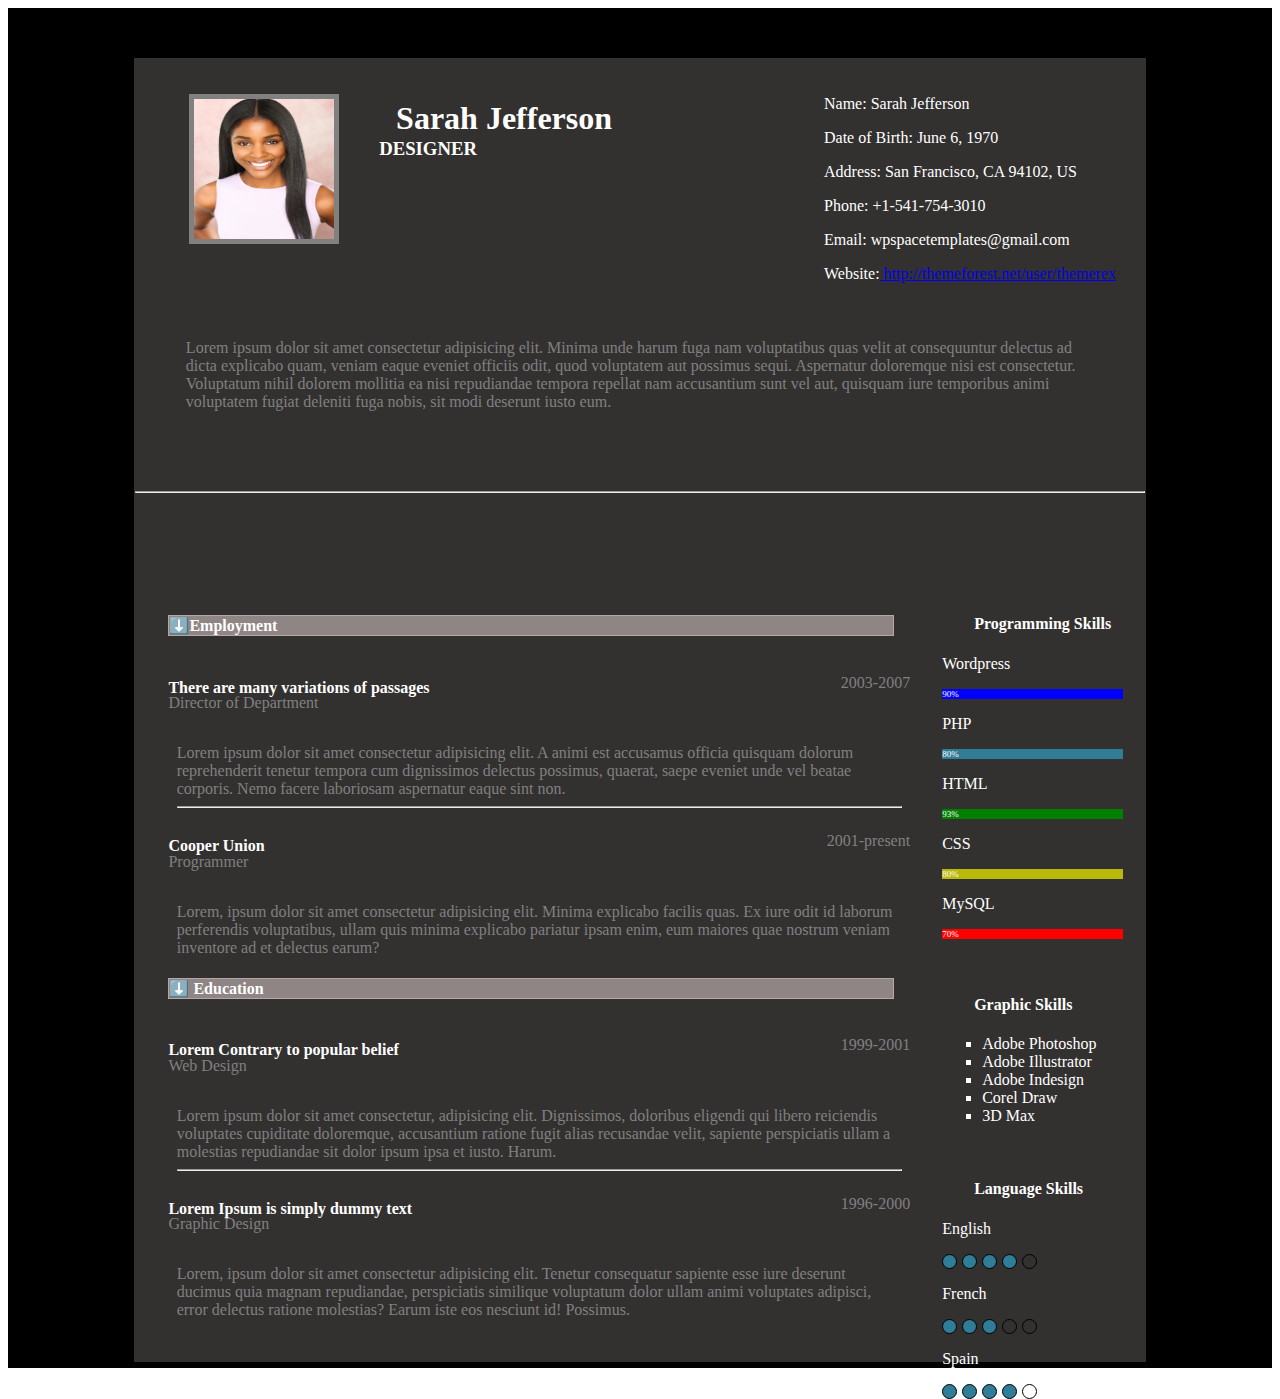
==== Resume.html @ 9eb63f41 "Create a resume template" ====
<!DOCTYPE html>
<html lang="en">
  <head>
    <meta charset="UTF-8" />
    <meta http-equiv="X-UA-Compatible" content="IE=edge" />
    <meta name="viewport" content="width=device-width, initial-scale=1.0" />
    <title>Resume Template</title>
    <link rel="stylesheet" href="css/Resume.css" />
  </head>
  <body>
    <div class="background">
      <div class="resume-section">
        <div class="section1">
          <div class="intro">
            <img src="images/Headshot.jpg" alt="Headshot" />
            <h1>Sarah Jefferson</h1>
            <h3 class="first">DESIGNER</h3>
            <aside class="aside1">
              <p>Name: Sarah Jefferson</p>
              <p>Date of Birth: June 6, 1970</p>
              <p>Address: San Francisco, CA 94102, US</p>
              <p>Phone: +1-541-754-3010</p>
              <p>Email: wpspacetemplates@gmail.com</p>

              <p>
                Website:<a href="#"> http://themeforest.net/user/themerex</a>
              </p>
            </aside>
          </div>

          <p class="p1">
            Lorem ipsum dolor sit amet consectetur adipisicing elit. Minima unde
            harum fuga nam voluptatibus quas velit at consequuntur delectus ad
            dicta explicabo quam, veniam eaque eveniet officiis odit, quod
            voluptatem aut possimus sequi. Aspernatur doloremque nisi est
            consectetur. Voluptatum nihil dolorem mollitia ea nisi repudiandae
            tempora repellat nam accusantium sunt vel aut, quisquam iure
            temporibus animi voluptatem fugiat deleniti fuga nobis, sit modi
            deserunt iusto eum.
          </p>
        </div>
        <hr class="rule1" />
        <div class="section2">
          <div class="main">
            <div class="education">
              <h4 class="stats">⬇️Employment</h4>
            </div>
            <div class="history1">
              <h4>There are many variations of passages</h4>
              <p>2003-2007</p>
            </div>
            <p class="p2">Director of Department</p>
            <p class="p3">
              Lorem ipsum dolor sit amet consectetur adipisicing elit. A animi
              est accusamus officia quisquam dolorum reprehenderit tenetur
              tempora cum dignissimos delectus possimus, quaerat, saepe eveniet
              unde vel beatae corporis. Nemo facere laboriosam aspernatur eaque
              sint non.
            </p>
            <hr class="rule2" />
            <div class="history2">
              <h4>Cooper Union</h4>
              <p>2001-present</p>
            </div>
            <p class="p2">Programmer</p>
            <p class="p3">
              Lorem, ipsum dolor sit amet consectetur adipisicing elit. Minima
              explicabo facilis quas. Ex iure odit id laborum perferendis
              voluptatibus, ullam quis minima explicabo pariatur ipsam enim, eum
              maiores quae nostrum veniam inventore ad et delectus earum?
            </p>
            <h4 class="stats">
              <span class="second-stats">⬇️</span> Education
            </h4>
            <div class="history3">
              <h4>Lorem Contrary to popular belief</h4>
              <p>1999-2001</p>
            </div>
            <p class="p2">Web Design</p>
            <p class="p3">
              Lorem ipsum dolor sit amet consectetur, adipisicing elit.
              Dignissimos, doloribus eligendi qui libero reiciendis voluptates
              cupiditate doloremque, accusantium ratione fugit alias recusandae
              velit, sapiente perspiciatis ullam a molestias repudiandae sit
              dolor ipsum ipsa et iusto. Harum.
            </p>
            <hr class="rule2" />
            <div class="history4">
              <h4>Lorem Ipsum is simply dummy text</h4>
              <p>1996-2000</p>
            </div>
            <p class="p2">Graphic Design</p>
            <p class="p3">
              Lorem, ipsum dolor sit amet consectetur adipisicing elit. Tenetur
              consequatur sapiente esse iure deserunt ducimus quia magnam
              repudiandae, perspiciatis similique voluptatum dolor ullam animi
              voluptates adipisci, error delectus ratione molestias? Earum iste
              eos nesciunt id! Possimus.
            </p>
          </div>
          <aside class="aside2">
            <h4>Programming Skills</h4>
            <div>
              <p>Wordpress</p>
              <div class="wordpress">90%</div>
            </div>
            <div>
              <p>PHP</p>
              <div class="php">80%</div>
            </div>
            <div>
              <p>HTML</p>
              <div class="html">93%</div>
            </div>
            <div>
              <p>CSS</p>
              <div class="css">80%</div>
            </div>
            <div>
              <p>MySQL</p>
              <div class="mysql">70%</div>
            </div>
            <br /><br />
            <div>
              <h4>Graphic Skills</h4>
              <ul>
                <li class="list1">Adobe Photoshop</li>
                <li class="list2">Adobe Illustrator</li>
                <li class="list3">Adobe Indesign</li>
                <li class="list4">Corel Draw</li>
                <li class="list5">3D Max</li>
              </ul>
            </div>
            <br />
            <div>
              <h4>Language Skills</h4>
              <div>
                <p>English</p>
                <div class="ratings">
                  <div class="circle"></div>
                  <div class="circle"></div>
                  <div class="circle"></div>
                  <div class="circle"></div>
                  <div class="nocircle"></div>
                </div>
              </div>
              <div>
                <p>French</p>
                <div class="ratings">
                  <div class="circle"></div>
                  <div class="circle"></div>
                  <div class="circle"></div>
                  <div class="nocircle"></div>
                  <div class="nocircle"></div>
                </div>
              </div>
              <div>
                <p>Spain</p>
                <div class="ratings">
                  <div class="circle"></div>
                  <div class="circle"></div>
                  <div class="circle"></div>
                  <div class="circle"></div>
                  <div class="nocircle"></div>
                </div>
              </div>
            </div>
          </aside>
        </div>
      </div>
    </div>
  </body>
</html>
---- css/Resume.css ----
* {
  scroll-behavior: smooth;
  box-sizing: border-box;
}

.background {
  background-color: black;
  padding-top: 50px;
  height: 85rem;
}

.resume-section {
  background-color: rgb(51, 48, 48);
  border: 1px solid rgb(51, 48, 48);
  margin: auto;
  height: 85rem;
  width: 80%;
  height: auto;
}

img {
  width: 150px;
  height: 150px;
  border: 5px solid gray;
  margin-top: 15px;
}

.intro {
  display: flex;
  justify-content: space-around;
  color: white;
  margin-top: 20px;
  margin-left: 25px;
}

.p1 {
  width: 90%;
  color: gray;
  margin: auto;
  margin-top: 40px;
  margin-bottom: 80px;
}

.first {
  position: relative;
  top: 40px;
  right: 290px;
}

.aside1 p {
  width: 100%;
}

.rule1 {
  margin-bottom: 100px;
}

.rule2 {
  width: 90%;
}

.stats {
  border: 1px solid rgb(182, 167, 167);
  background-color: rgb(143, 133, 133);
  width: 90%;
}

.stats .second-stats {
  color: lime;
}

.section2 {
  background-color: rgb(51, 48, 48);
  border: 1px solid rgb(51, 48, 48);

  width: auto;
  height: 48rem;
}

.main {
  float: left;
  width: 80%;
  /* background-color: rgb(51, 48, 48);
  border: 1px solid rgb(51, 48, 48); */
}

h4 {
  color: white;
  margin-left: 2rem;
}

.p3 {
  color: gray;
  width: 90%;
  margin: auto;
}

.history1 {
  display: flex;
  justify-content: space-between;
  width: 100%;
}

.history1 h4 {
  width: 35rem;
}

.history1 p {
  display: flex;
  justify-content: flex-end;
  color: gray;
  margin-right: 2rem;
}

.history2 {
  display: flex;
  justify-content: space-between;
}

.history2 h4 {
  width: 35rem;
}

.history2 p {
  display: flex;
  justify-content: flex-end;
  color: gray;
  margin-right: 2rem;
}

.history3 {
  display: flex;
  justify-content: space-between;
}

.history3 h4 {
  width: 35rem;
}

.history3 p {
  display: flex;
  justify-content: flex-end;
  color: gray;
  margin-right: 2rem;
}

.history4 {
  display: flex;
  justify-content: space-between;
}

.history4 h4 {
  width: 35rem;
}

.history4 p {
  display: flex;
  justify-content: flex-end;
  color: gray;
  margin-right: 2rem;
}

.p2 {
  margin: -1.5rem 0 2rem 2rem;
  color: gray;
}

.aside2 {
  float: right;
  width: 20%;
  height: auto;
  color: white;
  /* background-color: rgb(51, 48, 48);
  border: 1px solid rgb(51, 48, 48); */
}

.wordpress {
  height: 10px;
  width: 90%;
  background-color: blue;
  font-size: 9px;
}

.php {
  height: 10px;
  width: 90%;
  background-color: rgb(48, 125, 151);
  font-size: 9px;
}

.html {
  height: 10px;
  width: 90%;
  background-color: green;
  font-size: 9px;
}

.css {
  height: 10px;
  width: 90%;
  background-color: rgb(185, 185, 9);
  font-size: 9px;
}

.mysql {
  height: 10px;
  width: 90%;
  background-color: red;
  font-size: 9px;
}

ul {
  list-style: square;
}

.ratings {
  display: flex;
  gap: 5px;
}

.circle {
  border: 1px solid black;
  width: 15px;
  height: 15px;
  border-radius: 50%;
  background-color: rgb(48, 125, 151);
}

.nocircle {
  border: 1px solid black;
  width: 15px;
  height: 15px;
  border-radius: 50%;
}
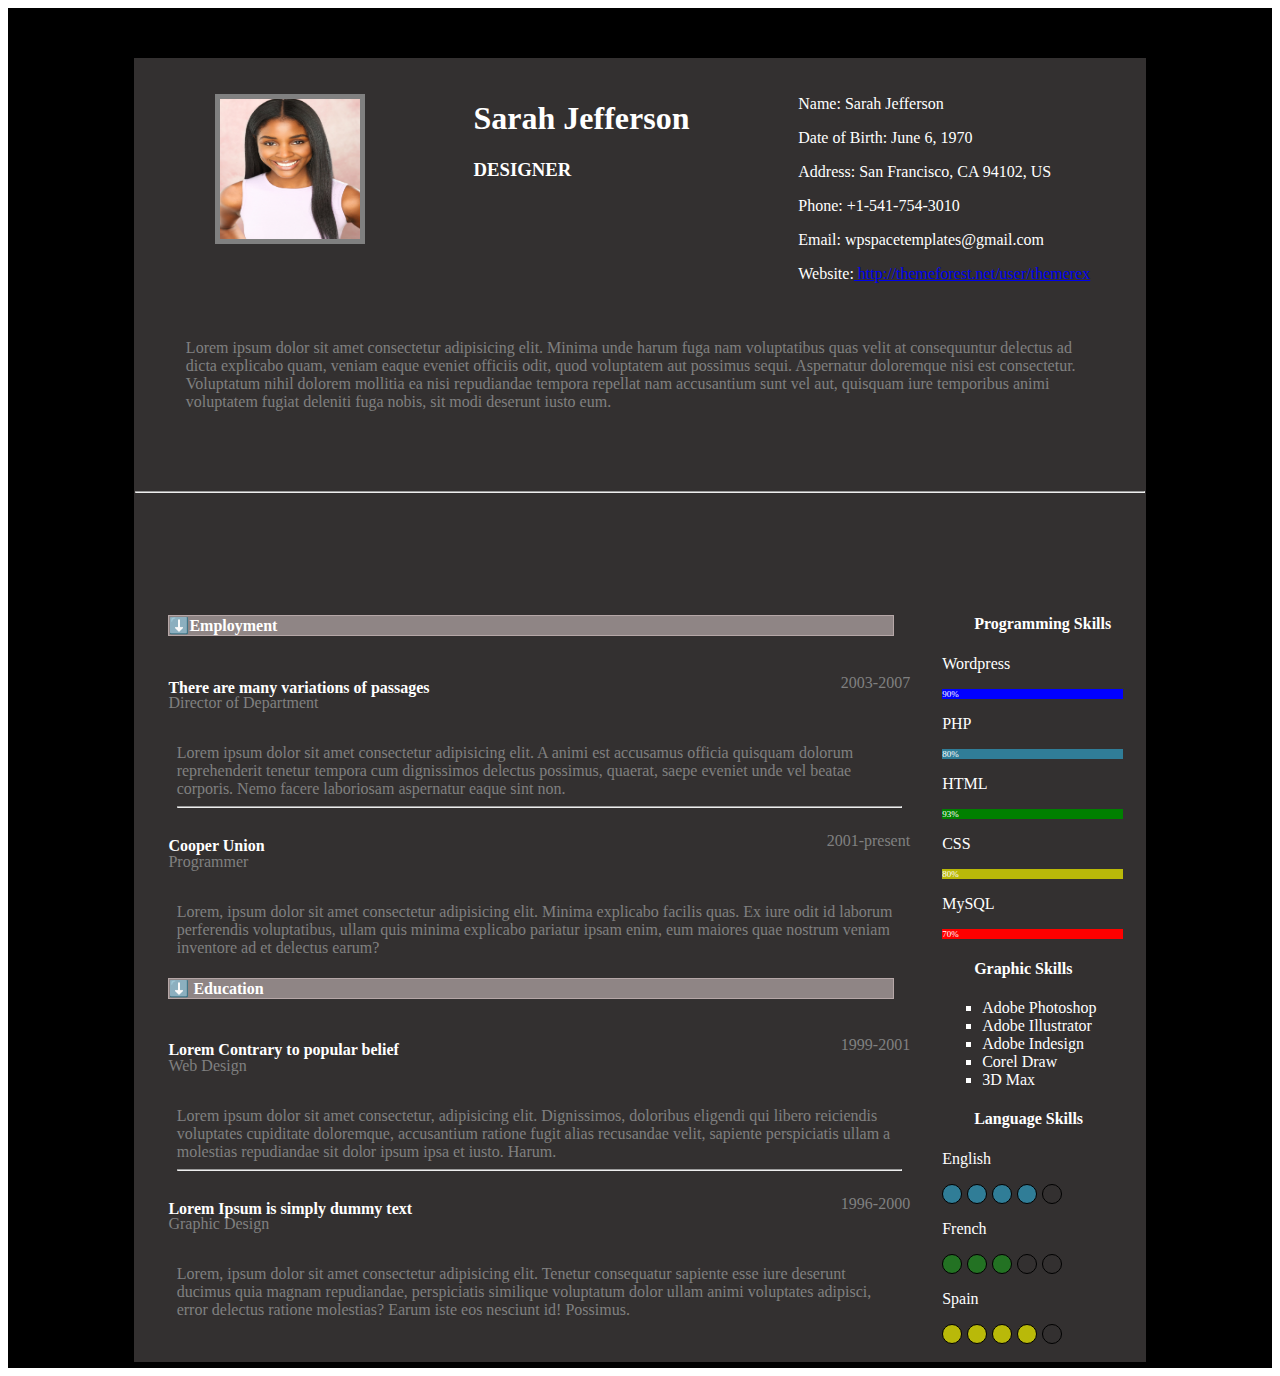
==== commit 59bb861d: "add media queries" ====
--- a/Resume.html
+++ b/Resume.html
@@ -13,19 +13,23 @@
         <div class="section1">
           <div class="intro">
             <img src="images/Headshot.jpg" alt="Headshot" />
-            <h1>Sarah Jefferson</h1>
-            <h3 class="first">DESIGNER</h3>
-            <aside class="aside1">
-              <p>Name: Sarah Jefferson</p>
-              <p>Date of Birth: June 6, 1970</p>
-              <p>Address: San Francisco, CA 94102, US</p>
-              <p>Phone: +1-541-754-3010</p>
-              <p>Email: wpspacetemplates@gmail.com</p>
+            <div>
+              <h1>Sarah Jefferson</h1>
+              <h3 class="first">DESIGNER</h3>
+            </div>
+            <div>
+              <aside class="aside1">
+                <p>Name: Sarah Jefferson</p>
+                <p>Date of Birth: June 6, 1970</p>
+                <p>Address: San Francisco, CA 94102, US</p>
+                <p>Phone: +1-541-754-3010</p>
+                <p>Email: wpspacetemplates@gmail.com</p>
 
-              <p>
-                Website:<a href="#"> http://themeforest.net/user/themerex</a>
-              </p>
-            </aside>
+                <p>
+                  Website:<a href="#"> http://themeforest.net/user/themerex</a>
+                </p>
+              </aside>
+            </div>
           </div>
 
           <p class="p1">
@@ -120,7 +124,7 @@
               <p>MySQL</p>
               <div class="mysql">70%</div>
             </div>
-            <br /><br />
+
             <div>
               <h4>Graphic Skills</h4>
               <ul>
@@ -131,25 +135,25 @@
                 <li class="list5">3D Max</li>
               </ul>
             </div>
-            <br />
+
             <div>
               <h4>Language Skills</h4>
               <div>
                 <p>English</p>
                 <div class="ratings">
-                  <div class="circle"></div>
-                  <div class="circle"></div>
-                  <div class="circle"></div>
-                  <div class="circle"></div>
+                  <div class="circle1"></div>
+                  <div class="circle1"></div>
+                  <div class="circle1"></div>
+                  <div class="circle1"></div>
                   <div class="nocircle"></div>
                 </div>
               </div>
               <div>
                 <p>French</p>
                 <div class="ratings">
-                  <div class="circle"></div>
-                  <div class="circle"></div>
-                  <div class="circle"></div>
+                  <div class="circle2"></div>
+                  <div class="circle2"></div>
+                  <div class="circle2"></div>
                   <div class="nocircle"></div>
                   <div class="nocircle"></div>
                 </div>
@@ -157,10 +161,10 @@
               <div>
                 <p>Spain</p>
                 <div class="ratings">
-                  <div class="circle"></div>
-                  <div class="circle"></div>
-                  <div class="circle"></div>
-                  <div class="circle"></div>
+                  <div class="circle3"></div>
+                  <div class="circle3"></div>
+                  <div class="circle3"></div>
+                  <div class="circle3"></div>
                   <div class="nocircle"></div>
                 </div>
               </div>
--- a/css/Resume.css
+++ b/css/Resume.css
@@ -42,9 +42,9 @@
 }
 
 .first {
-  position: relative;
+  /* position: relative;
   top: 40px;
-  right: 290px;
+  right: 290px; */
 }
 
 .aside1 p {
@@ -218,17 +218,129 @@
   gap: 5px;
 }
 
-.circle {
+.circle1 {
   border: 1px solid black;
-  width: 15px;
-  height: 15px;
+  width: 20px;
+  height: 20px;
   border-radius: 50%;
   background-color: rgb(48, 125, 151);
 }
 
+.circle2 {
+  border: 1px solid black;
+  width: 20px;
+  height: 20px;
+  border-radius: 50%;
+  background-color: rgb(35, 114, 35);
+}
+
+.circle3 {
+  border: 1px solid black;
+  width: 20px;
+  height: 20px;
+  border-radius: 50%;
+  background-color: rgb(185, 185, 9);
+}
+
 .nocircle {
   border: 1px solid black;
-  width: 15px;
-  height: 15px;
+  width: 20px;
+  height: 20px;
   border-radius: 50%;
 }
+
+@media (max-width: 1000px) {
+  .intro {
+    display: flex;
+    flex-direction: column;
+  }
+
+  .section2 {
+    display: flex;
+    flex-direction: column;
+  }
+
+  .background {
+    height: auto;
+  }
+
+  .resume-section {
+    height: auto;
+  }
+
+  .section2 {
+    height: auto;
+  }
+}
+
+@media (max-width: 850px) {
+  .intro {
+    display: flex;
+    flex-direction: column;
+  }
+
+  .section2 {
+    display: flex;
+    flex-direction: column;
+  }
+
+  .background {
+    height: auto;
+  }
+
+  .resume-section {
+    height: auto;
+  }
+
+  .section2 {
+    height: auto;
+  }
+}
+
+@media (max-width: 768px) {
+  .intro {
+    display: flex;
+    flex-direction: column;
+  }
+
+  .section2 {
+    display: flex;
+    flex-direction: column;
+  }
+
+  .background {
+    height: auto;
+  }
+
+  .resume-section {
+    height: auto;
+  }
+
+  .section2 {
+    height: auto;
+  }
+}
+
+@media (max-width: 480px) {
+  .intro {
+    display: flex;
+    flex-direction: column;
+  }
+
+  .section2 {
+    display: flex;
+    flex-direction: column;
+  }
+
+  .background {
+    height: auto;
+  }
+
+  .resume-section {
+    height: auto;
+  }
+
+  .section2 {
+    height: auto;
+  }
+}
